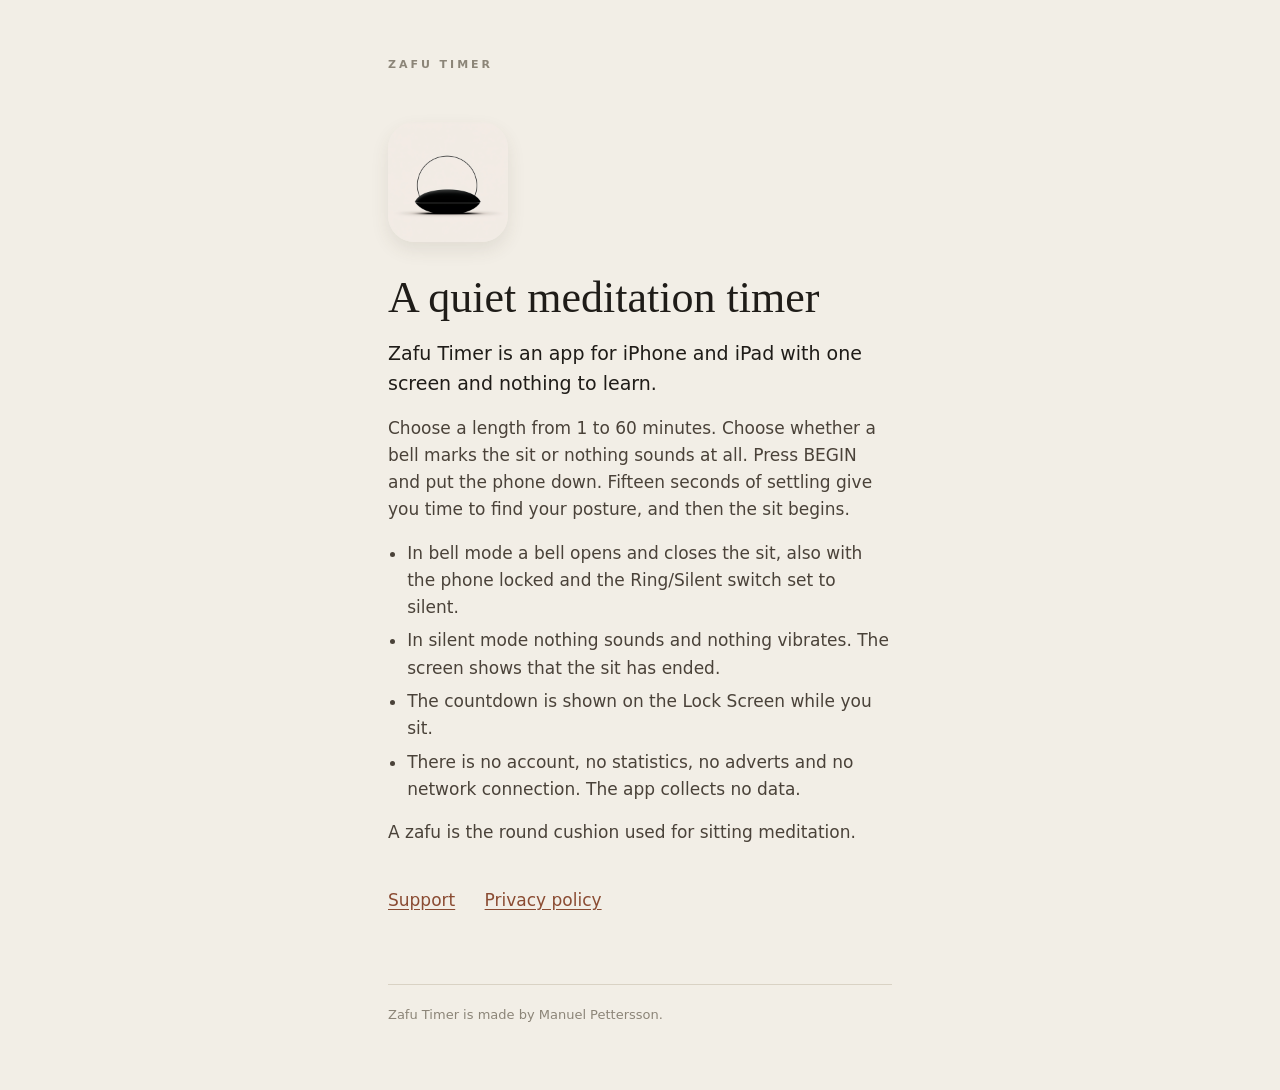
==== index.html @ 540fbf18 "Add the Zafu Timer site: home, support and privacy policy" ====
<!doctype html>
<html lang="en-GB">
<head>
  <meta charset="utf-8">
  <meta name="viewport" content="width=device-width, initial-scale=1">
  <title>Zafu Timer</title>
  <meta name="description" content="A quiet meditation timer for iPhone and iPad: one screen, a bell or silence, and nothing else.">
  <link rel="icon" href="favicon.png">
  <link rel="apple-touch-icon" href="apple-touch-icon.png">
  <link rel="stylesheet" href="style.css">
</head>
<body>
  <main>
    <span class="wordmark">Zafu Timer</span>
    <img class="icon" src="icon.png" alt="The Zafu Timer app icon" width="120" height="120">
    <h1>A quiet meditation timer</h1>
    <p class="lead">Zafu Timer is an app for iPhone and iPad with one screen and nothing to learn.</p>
    <p>Choose a length from 1 to 60 minutes. Choose whether a bell marks the sit or nothing sounds at all. Press BEGIN and put the phone down. Fifteen seconds of settling give you time to find your posture, and then the sit begins.</p>
    <ul>
      <li>In bell mode a bell opens and closes the sit, also with the phone locked and the Ring/Silent switch set to silent.</li>
      <li>In silent mode nothing sounds and nothing vibrates. The screen shows that the sit has ended.</li>
      <li>The countdown is shown on the Lock Screen while you sit.</li>
      <li>There is no account, no statistics, no adverts and no network connection. The app collects no data.</li>
    </ul>
    <p>A zafu is the round cushion used for sitting meditation.</p>
    <ul class="links">
      <li><a href="support/">Support</a></li>
      <li><a href="privacy/">Privacy policy</a></li>
    </ul>
    <footer>Zafu Timer is made by Manuel Pettersson.</footer>
  </main>
</body>
</html>
---- style.css ----
:root {
  --paper: #f2eee6;
  --paper-raised: #f7f4ed;
  --hairline: #d9d2c4;
  --ink: #1f1c18;
  --ink-2: #4a4239;
  --muted: #8c8578;
  --shu: #8a4b32;
}

* {
  box-sizing: border-box;
}

html {
  -webkit-text-size-adjust: 100%;
}

body {
  margin: 0;
  background: var(--paper);
  color: var(--ink-2);
  font: 17px/1.6 -apple-system, BlinkMacSystemFont, "Segoe UI", system-ui, sans-serif;
}

main {
  max-width: 34rem;
  margin: 0 auto;
  padding: 3.5rem 1.25rem 4rem;
}

.wordmark {
  display: block;
  margin-bottom: 3rem;
  color: var(--muted);
  font-size: 0.6875rem;
  font-weight: 600;
  letter-spacing: 0.27em;
  text-decoration: none;
  text-transform: uppercase;
}

.icon {
  display: block;
  width: 7.5rem;
  height: 7.5rem;
  margin-bottom: 2rem;
  border-radius: 22%;
  box-shadow: 0 8px 18px rgba(80, 66, 48, 0.1);
}

h1,
h2 {
  color: var(--ink);
  font-family: ui-serif, "New York", "Iowan Old Style", Georgia, serif;
  font-weight: 300;
}

h1 {
  margin: 0 0 1rem;
  font-size: 2.75rem;
  line-height: 1.1;
}

h2 {
  margin: 2.5rem 0 0.5rem;
  font-size: 1.5rem;
  line-height: 1.25;
}

p,
ul {
  margin: 0 0 1rem;
}

ul {
  padding-left: 1.2rem;
}

li {
  margin-bottom: 0.4rem;
}

.lead {
  color: var(--ink);
  font-size: 1.1875rem;
}

a {
  color: var(--shu);
  text-underline-offset: 0.15em;
}

.links {
  margin-top: 2.5rem;
  padding: 0;
  list-style: none;
}

.links li {
  display: inline-block;
  margin-right: 1.5rem;
}

footer {
  margin-top: 4rem;
  padding-top: 1.25rem;
  border-top: 1px solid var(--hairline);
  color: var(--muted);
  font-size: 0.8125rem;
}

footer a {
  color: var(--muted);
}
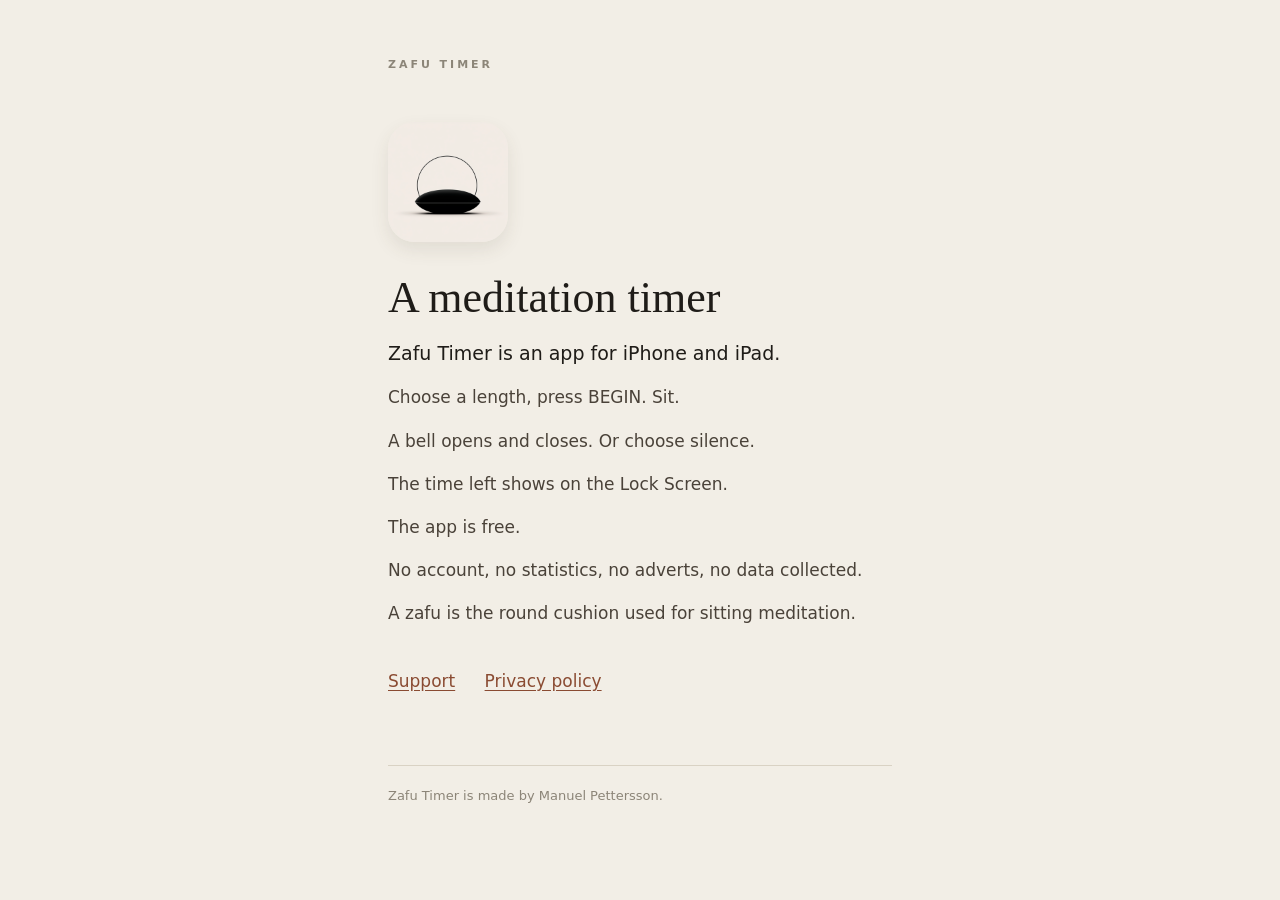
==== commit 1b1900a5: "Make the home page as short as the App Store text" ====
--- a/index.html
+++ b/index.html
@@ -4,7 +4,7 @@
   <meta charset="utf-8">
   <meta name="viewport" content="width=device-width, initial-scale=1">
   <title>Zafu Timer</title>
-  <meta name="description" content="A quiet meditation timer for iPhone and iPad: one screen, a bell or silence, and nothing else.">
+  <meta name="description" content="A meditation timer for iPhone and iPad.">
   <link rel="icon" href="favicon.png">
   <link rel="apple-touch-icon" href="apple-touch-icon.png">
   <link rel="stylesheet" href="style.css">
@@ -13,15 +13,13 @@
   <main>
     <span class="wordmark">Zafu Timer</span>
     <img class="icon" src="icon.png" alt="The Zafu Timer app icon" width="120" height="120">
-    <h1>A quiet meditation timer</h1>
-    <p class="lead">Zafu Timer is an app for iPhone and iPad with one screen and nothing to learn.</p>
-    <p>Choose a length from 1 to 60 minutes. Choose whether a bell marks the sit or nothing sounds at all. Press BEGIN and put the phone down. Fifteen seconds of settling give you time to find your posture, and then the sit begins.</p>
-    <ul>
-      <li>In bell mode a bell opens and closes the sit, also with the phone locked and the Ring/Silent switch set to silent.</li>
-      <li>In silent mode nothing sounds and nothing vibrates. The screen shows that the sit has ended.</li>
-      <li>The countdown is shown on the Lock Screen while you sit.</li>
-      <li>There is no account, no statistics, no adverts and no network connection. The app collects no data.</li>
-    </ul>
+    <h1>A meditation timer</h1>
+    <p class="lead">Zafu Timer is an app for iPhone and iPad.</p>
+    <p>Choose a length, press BEGIN. Sit.</p>
+    <p>A bell opens and closes. Or choose silence.</p>
+    <p>The time left shows on the Lock Screen.</p>
+    <p>The app is free.</p>
+    <p>No account, no statistics, no adverts, no data collected.</p>
     <p>A zafu is the round cushion used for sitting meditation.</p>
     <ul class="links">
       <li><a href="support/">Support</a></li>
